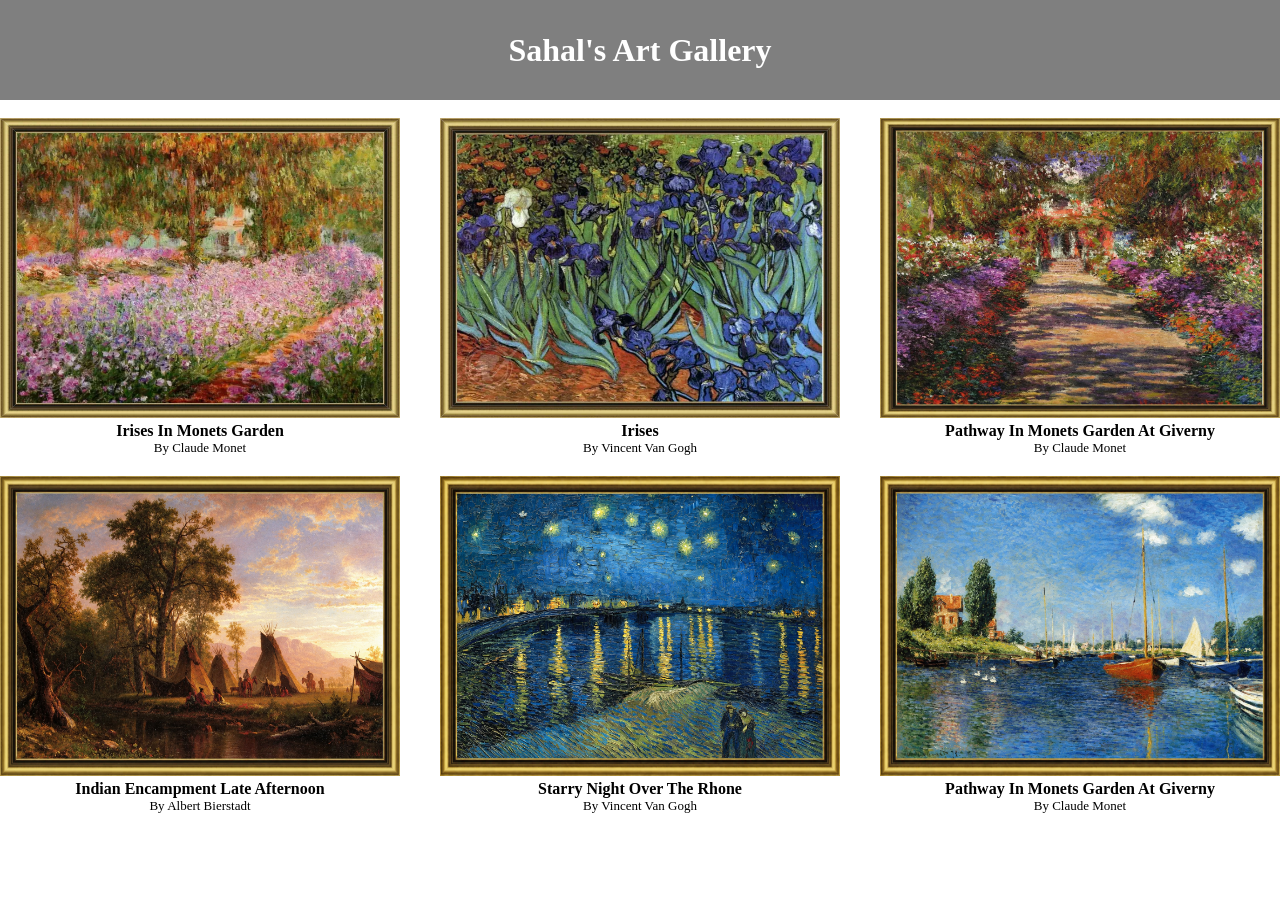
==== index.html @ 5fd86a27 "Rename Sahal's Art Gallery.html to index.html" ====
<!DOCTYPE html>
<html lang="en">
<head>
    <meta charset="UTF-8">
    <meta name="viewport" content="width=device-width, initial-scale=1.0">
    <title>Sahal's Art Gallery</title>
    <link rel="stylesheet" href="Sahal's Art Gallery.css">
</head>
<body>
    <header>
    <h1>Sahal's Art Gallery</h1>
    </header>
    <br>
    <main>
        <section>
            <div>
            <img width="400px" height="300px" src="Irises In Monets Garden.webp" alt="Irises In Monets Garden">
            <div class="images"><strong>Irises In Monets Garden</strong> </div>
            <div class="images" style="font-size: small">By Claude Monet</div>
            </div>
            <div>
            <img width="400px" height="300px" src="Irises.webp" alt="Irises">
            <div class="images"><strong>Irises</strong></div>
            <div class="images" style="font-size: small;">By Vincent Van Gogh</div>
            </div>
            <div>
            <img width="400px" height="300px" src="Pathway In Monets Garden At Giverny.png" alt="Pathway In Monets Garden At Giverny">
            <div class="images"><strong>Pathway In Monets Garden At Giverny</strong></div>
            <div class="images" style="font-size: small;">By Claude Monet</div>
            </div>
        </section>
        <section>
            <div>
            <img width="400px" height="300px" src="Indian Encampment Late Afternoon.png" alt="Indian Encampment Late Afternoon">
            
            <div class="images"><strong>Indian Encampment Late Afternoon</strong> </div>
            
            <div class="images" style="font-size: small">By Albert Bierstadt</div>
            </div>
            <div>
            <img width="400px" height="300px" src="Starry Night Over The Rhone.png" alt="Starry Night Over The Rhone">
            <div class="images"><strong>Starry Night Over The Rhone</strong></div>
            <div class="images" style="font-size: small;">By Vincent Van Gogh</div>
            </div>
            <div>
            <img width="400px" height="300px" src="Argenteuil.png" alt="Argenteuil">
            <div class="images"><strong>Pathway In Monets Garden At Giverny</strong></div>
            <div class="images" style="font-size: small;">By Claude Monet</div>
            </div>
        </section>
    </main>
</body>
</html>
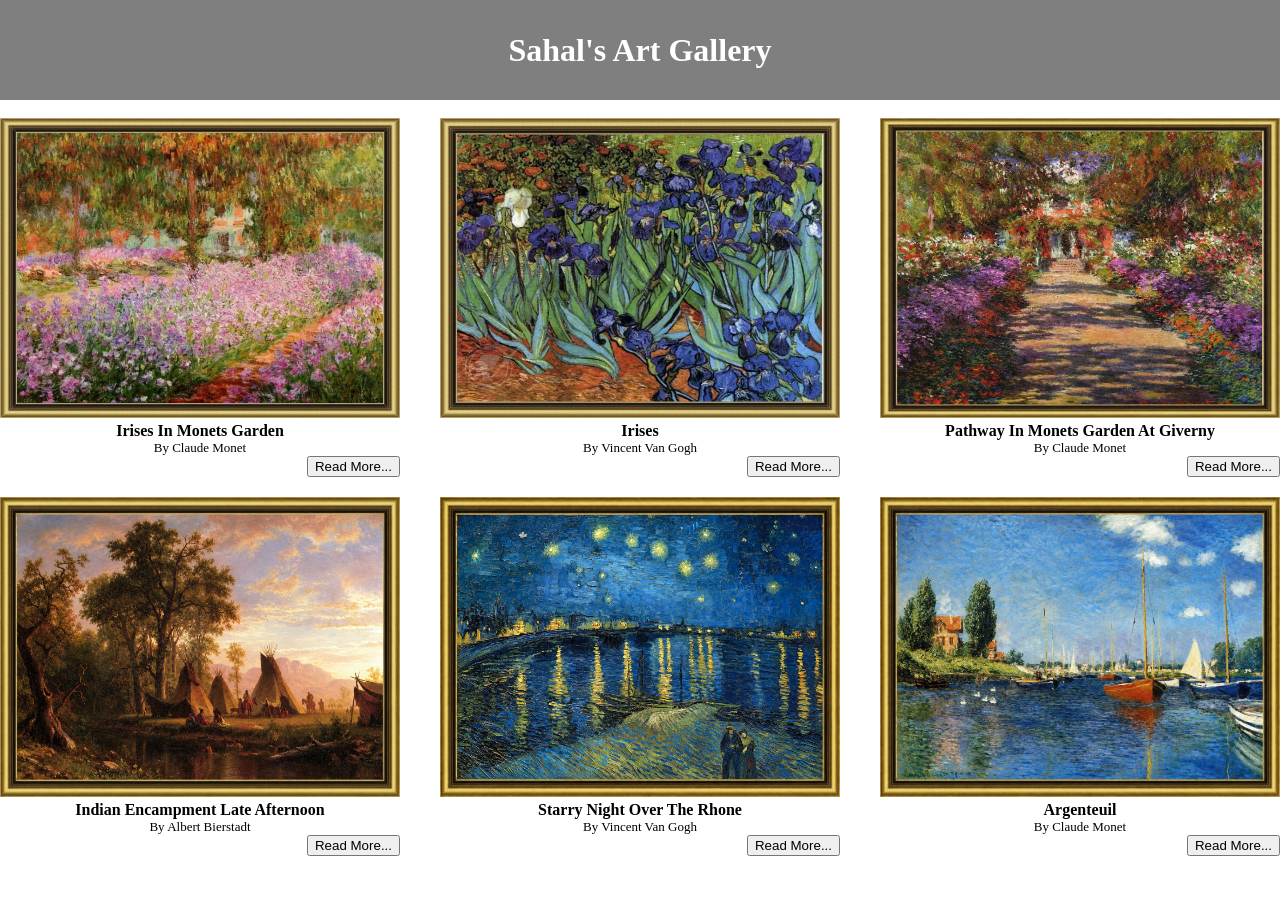
==== commit ccbeba85: "Add links and buttons for artwork details Updated index.html to include links and buttons for each a" ====
--- a/index.html
+++ b/index.html
@@ -14,38 +14,42 @@
     <main>
         <section>
             <div>
-            <img width="400px" height="300px" src="Irises In Monets Garden.webp" alt="Irises In Monets Garden">
+            <a href="Irises In Monets Garden.html" target="_blank"><img width="400px" height="300px" src="Irises In Monets Garden.webp" alt="Irises In Monets Garden"></a>
             <div class="images"><strong>Irises In Monets Garden</strong> </div>
             <div class="images" style="font-size: small">By Claude Monet</div>
+            <a href="Irises In Monets Garden.html" target="_blank"><button style="float: inline-end;">Read More...</button></a>
             </div>
             <div>
-            <img width="400px" height="300px" src="Irises.webp" alt="Irises">
+            <a href="Irises.html" target="_blank"><img width="400px" height="300px" src="Irises.webp" alt="Irises"></a>
             <div class="images"><strong>Irises</strong></div>
             <div class="images" style="font-size: small;">By Vincent Van Gogh</div>
+            <a href="Irises.html" target="_blank"><button style="float: inline-end;">Read More...</button></a>
             </div>
             <div>
-            <img width="400px" height="300px" src="Pathway In Monets Garden At Giverny.png" alt="Pathway In Monets Garden At Giverny">
+            <a href="Pathway In Monets Garden At Giverny.html" target="_blank"><img width="400px" height="300px" src="Pathway In Monets Garden At Giverny.png" alt="Pathway In Monets Garden At Giverny"></a>
             <div class="images"><strong>Pathway In Monets Garden At Giverny</strong></div>
             <div class="images" style="font-size: small;">By Claude Monet</div>
+            <a href="Pathway In Monets Garden At Giverny.html" target="_blank"><button style="float: inline-end;">Read More...</button></a>
             </div>
         </section>
         <section>
             <div>
-            <img width="400px" height="300px" src="Indian Encampment Late Afternoon.png" alt="Indian Encampment Late Afternoon">
-            
+            <a href="Indian Encampment Late Afternoon.html" target="_blank"><img width="400px" height="300px" src="Indian Encampment Late Afternoon.png" alt="Indian Encampment Late Afternoon"></a>
             <div class="images"><strong>Indian Encampment Late Afternoon</strong> </div>
-            
             <div class="images" style="font-size: small">By Albert Bierstadt</div>
+            <a href="Indian Encampment Late Afternoon.html" target="_blank"><button style="float: inline-end;">Read More...</button></a>
             </div>
             <div>
-            <img width="400px" height="300px" src="Starry Night Over The Rhone.png" alt="Starry Night Over The Rhone">
+            <a href="Starry Night Over The Rhone.html" target="_blank"><img width="400px" height="300px" src="Starry Night Over The Rhone.png" alt="Starry Night Over The Rhone"></a>
             <div class="images"><strong>Starry Night Over The Rhone</strong></div>
             <div class="images" style="font-size: small;">By Vincent Van Gogh</div>
+            <a href="Starry Night Over The Rhone.html" target="_blank"><button style="float: inline-end;">Read More...</button></a>
             </div>
             <div>
-            <img width="400px" height="300px" src="Argenteuil.png" alt="Argenteuil">
-            <div class="images"><strong>Pathway In Monets Garden At Giverny</strong></div>
+            <a href="Argenteuil.html" target="_blank"><img width="400px" height="300px" src="Argenteuil.png" alt="Argenteuil"></a>
+            <div class="images"><strong>Argenteuil</strong></div>
             <div class="images" style="font-size: small;">By Claude Monet</div>
+            <a href="Argenteuil.html" target="_blank"><button style="float: inline-end;">Read More...</button></a>
             </div>
         </section>
     </main>
